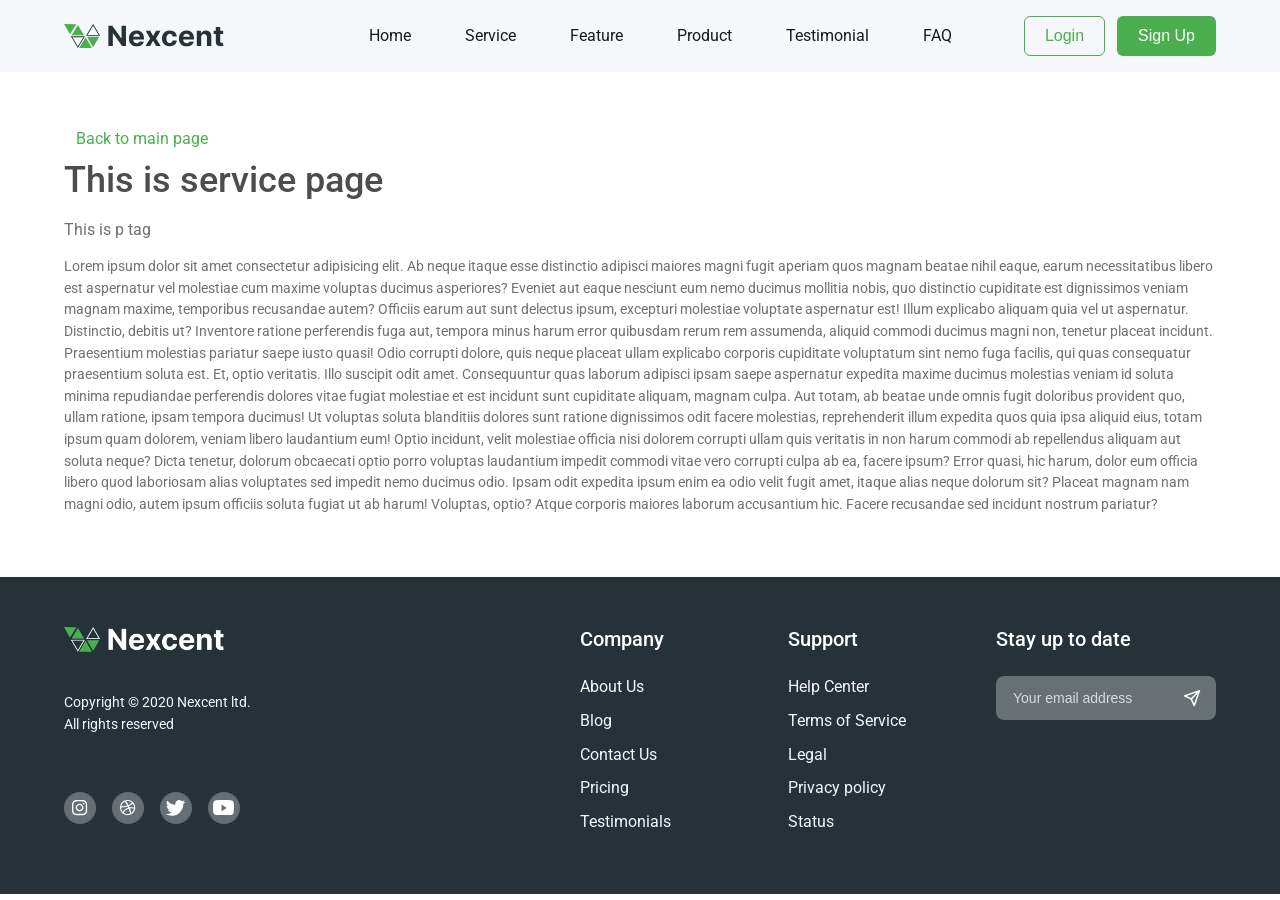
==== service/index.html @ bb233110 "service page, error page and corrections" ====
<!doctype html>
<html lang="en">
  <head>
    <meta charset="UTF-8" />
    <meta name="viewport" content="width=device-width, initial-scale=1.0" />

    <meta name="mobile-web-app-capable" content="yes" />
    <meta name="apple-mobile-web-app-status-bar-style" content="default" />
    <meta name="apple-mobile-web-app-title" content="Nexcent" />

    <title>Lessons and insights from 8 years | Nexcent</title>

    <link rel="icon" href="assets/favicon.ico" type="image/x-icon" />
    <!-- Styles -->
    <link rel="stylesheet" href="../css/typography.css" />

    <link rel="stylesheet" href="../css/styles.css" />

    <link rel="stylesheet" href="../css/icomoon.css" />
  </head>

  <body>
    <a href="#main-content" class="skip-link">Skip to main content</a>
    <!-- Header Section -->
    <header>
      <div class="container">
        <div class="header-inner">
          <!-- Logo -->
          <a href="/" class="logo">
            <img
              src="../assets/logo.svg"
              alt="Nexcent logo"
              width="160"
              height="25"
              fetchpriority="high"
            />
          </a>

          <!-- Hamburger -->
          <button
            class="hamburger"
            aria-controls="primary-navigation"
            aria-expanded="false"
            aria-label="Toggle menu"
          >
            <span></span>
            <span></span>
            <span></span>
          </button>

          <!-- Navigation -->
          <nav
            id="primary-navigation"
            class="nav-menu"
            aria-label="Main Navigation"
          >
            <!-- Close -->
            <button type="button" class="menu-close" aria-label="Close menu">
              <span></span>
              <span></span>
            </button>

            <ul class="nav-list">
              <li><a href="../">Home</a></li>
              <li><a href="/">Service</a></li>
              <li><a href="/">Feature</a></li>
              <li><a href="/">Product</a></li>
              <li>
                <a href="">Testimonial</a>
              </li>
              <li><a href="">FAQ</a></li>
            </ul>

            <div class="nav-actions">
              <button class="btn-secondary btn-header" data-modal="loginModal">
                Login
              </button>
              <button class="btn-primary btn-header" data-modal="signupModal">
                Sign Up
              </button>
            </div>
          </nav>
        </div>
      </div>
    </header>
    <div class="menu-overlay"></div>

    <!-- Main Section -->
    <main id="main-content">
      <section>
        <div class="container">
          <a href="../">Back to main page</a>
          <div>
            <h2>This is service page</h2>
          </div>
          <div>
            <p class="sub-text">This is p tag</p>
            <p class="sub-section">
              Lorem ipsum dolor sit amet consectetur adipisicing elit. Ab neque
              itaque esse distinctio adipisci maiores magni fugit aperiam quos
              magnam beatae nihil eaque, earum necessitatibus libero est
              aspernatur vel molestiae cum maxime voluptas ducimus asperiores?
              Eveniet aut eaque nesciunt eum nemo ducimus mollitia nobis, quo
              distinctio cupiditate est dignissimos veniam magnam maxime,
              temporibus recusandae autem? Officiis earum aut sunt delectus
              ipsum, excepturi molestiae voluptate aspernatur est! Illum
              explicabo aliquam quia vel ut aspernatur. Distinctio, debitis ut?
              Inventore ratione perferendis fuga aut, tempora minus harum error
              quibusdam rerum rem assumenda, aliquid commodi ducimus magni non,
              tenetur placeat incidunt. Praesentium molestias pariatur saepe
              iusto quasi! Odio corrupti dolore, quis neque placeat ullam
              explicabo corporis cupiditate voluptatum sint nemo fuga facilis,
              qui quas consequatur praesentium soluta est. Et, optio veritatis.
              Illo suscipit odit amet. Consequuntur quas laborum adipisci ipsam
              saepe aspernatur expedita maxime ducimus molestias veniam id
              soluta minima repudiandae perferendis dolores vitae fugiat
              molestiae et est incidunt sunt cupiditate aliquam, magnam culpa.
              Aut totam, ab beatae unde omnis fugit doloribus provident quo,
              ullam ratione, ipsam tempora ducimus! Ut voluptas soluta
              blanditiis dolores sunt ratione dignissimos odit facere molestias,
              reprehenderit illum expedita quos quia ipsa aliquid eius, totam
              ipsum quam dolorem, veniam libero laudantium eum! Optio incidunt,
              velit molestiae officia nisi dolorem corrupti ullam quis veritatis
              in non harum commodi ab repellendus aliquam aut soluta neque?
              Dicta tenetur, dolorum obcaecati optio porro voluptas laudantium
              impedit commodi vitae vero corrupti culpa ab ea, facere ipsum?
              Error quasi, hic harum, dolor eum officia libero quod laboriosam
              alias voluptates sed impedit nemo ducimus odio. Ipsam odit
              expedita ipsum enim ea odio velit fugit amet, itaque alias neque
              dolorum sit? Placeat magnam nam magni odio, autem ipsum officiis
              soluta fugiat ut ab harum! Voluptas, optio? Atque corporis maiores
              laborum accusantium hic. Facere recusandae sed incidunt nostrum
              pariatur?
            </p>
          </div>
        </div>
      </section>
    </main>

    <footer>
      <div class="container">
        <div class="footer-content">
          <!-- Logo -->
          <div class="copyright-social-media">
            <a href="/" class="logo">
              <img
                src="../assets/logo-white.png"
                alt="Nexcent logo"
                width="160"
                height="25"
                loading="lazy"
              />
            </a>
            <div class="copyright">
              <p class="sub-section footer-section">
                Copyright © 2020 Nexcent ltd.
              </p>
              <p class="sub-section footer-section">All rights reserved</p>
            </div>

            <ul class="social-media-icons">
              <li>
                <a
                  href="#"
                  aria-label="Visit our Instagram page"
                  target="_blank"
                >
                  <span class="icon-instagram" aria-hidden="true"></span
                ></a>
              </li>
              <li>
                <a
                  href="#"
                  aria-label="Visit our Dribble channel"
                  target="_blank"
                >
                  <span class="icon-dribble" aria-hidden="true"></span
                ></a>
              </li>
              <li>
                <a href="#" aria-label="Visit our Twitter page" target="_blank">
                  <span class="icon-twitter" aria-hidden="true"></span
                ></a>
              </li>
              <li>
                <a
                  href="#"
                  aria-label="Visit our YouTube channel"
                  target="_blank"
                >
                  <span class="icon-youtube" aria-hidden="true"></span
                ></a>
              </li>
            </ul>
          </div>

          <!-- Company -->
          <div class="company-support-list">
            <h4>Company</h4>
            <ul>
              <li><a href="#">About Us</a></li>
              <li><a href="#">Blog</a></li>
              <li><a href="#">Contact Us</a></li>
              <li><a href="#">Pricing</a></li>
              <li><a href="#">Testimonials</a></li>
            </ul>
          </div>

          <!-- Support -->
          <div class="company-support-list">
            <h4>Support</h4>
            <ul>
              <li><a href="#">Help Center</a></li>
              <li><a href="#">Terms of Service</a></li>
              <li><a href="#">Legal</a></li>
              <li><a href="#">Privacy policy</a></li>
              <li><a href="#">Status</a></li>
            </ul>
          </div>

          <!-- Stay Updated -->
          <div class="stay-updated">
            <h4>Stay up to date</h4>

            <form class="email-form" novalidate>
              <label for="email" class="visually-hidden"> Email address </label>

              <div class="input-email-field">
                <input
                  type="email"
                  id="email"
                  name="email"
                  placeholder="Your email address"
                  autocomplete="email"
                  maxlength="70"
                />

                <button
                  type="submit"
                  class="btn-send"
                  aria-label="Subscribe to newsletter"
                >
                  <span class="icon-send" aria-hidden="true"></span>
                </button>
              </div>
              <small class="emailError"></small>
            </form>
          </div>
        </div>
      </div>
    </footer>

    <!-- Modal Overlay -->
    <div class="modal-overlay" id="modalOverlay"></div>
    <!-- Login Modal -->
    <div
      class="modal"
      id="loginModal"
      role="dialog"
      aria-modal="true"
      tabindex="-1"
    >
      <div class="modal-content">
        <button class="modal-close" data-close>&times;</button>
        <h3>Login</h3>

        <form class="modal-form" novalidate>
          <div class="form-group">
            <label for="loginEmail">Email</label>
            <input
              type="email"
              id="loginEmail"
              name="loginEmail"
              placeholder="Email address"
              maxlength="70"
              required
            />
            <small class="emailError"></small>
          </div>

          <div class="form-group">
            <label for="loginPassword">Password</label>
            <input
              type="password"
              id="loginPassword"
              name="loginPassword"
              placeholder="Password"
              minlength="6"
              maxlength="64"
              required
            />
          </div>

          <button type="submit" class="btn-primary">Login</button>
          <div class="modal-auth-switch">
            New to nexcent?
            <a href="#" data-modal="signupModal">Signup</a> here.
          </div>
        </form>
      </div>
    </div>

    <!-- Signup Modal -->
    <div
      class="modal"
      id="signupModal"
      aria-hidden="true"
      role="dialog"
      tabindex="-1"
    >
      <div class="modal-content">
        <button class="modal-close" data-close>&times;</button>
        <h3>Create Account</h3>

        <form class="modal-form" novalidate>
          <div class="form-group">
            <label for="signupName">Full Name</label>
            <input
              type="text"
              id="signupName"
              name="signupName"
              placeholder="Full Name"
              minlength="3"
              maxlength="64"
              required
            />
            <small class="emailError"></small>
          </div>

          <div class="form-group">
            <label for="signupEmail">Email</label>
            <input
              type="email"
              id="signupEmail"
              name="signupEmail"
              placeholder="Email address"
              maxlength="70"
              required
            />
            <small class="emailError"></small>
          </div>

          <div class="form-group">
            <label for="signupPassword">Password</label>
            <input
              type="password"
              id="signupPassword"
              name="signupPassword"
              placeholder="Password"
              minlength="6"
              maxlength="64"
              required
            />
          </div>

          <button type="submit" class="btn-primary">Sign Up</button>
          <div class="modal-auth-switch">
            Already have an account?
            <a href="#" data-modal="loginModal">Login</a> here.
          </div>
        </form>
      </div>
    </div>

    <script src="../js/script.js" defer></script>
  </body>
</html>
---- css/typography.css ----
/* Regular */
@font-face {
  font-family: "Roboto";
  src: url("../fonts/Roboto-Regular.woff2") format("woff2");
  font-weight: 400;
  font-display: swap;
}

/* Medium */
@font-face {
  font-family: "Roboto";
  src: url("../fonts/Roboto-Medium.woff2") format("woff2");
  font-weight: 500;
  font-display: swap;
}
/* Semi-Bold */
@font-face {
  font-family: "Roboto";
  src: url("../fonts/Roboto-SemiBold.woff2") format("woff2");
  font-weight: 600;
  font-display: swap;
}

:root {
  --font-primary: "Roboto", sans-serif;

  --primary-color: #4caf4f;
  --primary-dark: #438443;

  --neutral-color: #f5f7fa;
  --neutral-black: #263238;
  --neutral-gray: #89939e;

  --navigation-text: #18191f;
  --heading-text: #4d4d4d;
  --body-text: #717171;
  --text-gray: #d9dbe1;

  --default-color: #ffff;
  --default-error: #ff7d7a;
  --default-success: #4caf50;
  --default-color-transparent: rgb(255 255 255/0.3);

  /* Font sizes */
  --fs-h1: 4rem;
  --fs-h2: 2.25rem;
  --fs-h3: 1.75rem;
  --fs-h4: 1.25rem;

  --fs-h1-mobile: 2.4rem;
  --fs-h2-mobile: 1.75rem;
  --fs-h3-mobile: 1.375rem;
  --fs-h4-mobile: 1.125rem;

  --fs-body: 1rem;
  --fs-body-sm: 0.875rem;
}
---- css/styles.css ----
@import url("./utils/animation.css");

*,
*::before,
*::after {
  box-sizing: border-box;
}

body {
  font-family: var(--font-primary);
  font-size: var(--fs-body);
  color: var(--body-text);
  margin: 0;
  font-weight: 400;
  line-height: 1.35rem;
}

.skip-link {
  position: absolute;
  top: -40px;
  left: 0;
  background: #4caf4f;
  color: white;
  padding: 8px 16px;
  text-decoration: none;
  z-index: 200;
  transition: all 0.3s ease;
}

.skip-link:focus {
  top: 0;
}

button:focus-visible,
a:focus-visible {
  outline: 2px solid var(--primary-color);
  outline-offset: 2px;
  box-shadow: 0 0 0 4px rgba(76, 175, 79, 0.2);
}

h1,
h2,
h3,
h4 {
  line-height: 1.25;
  color: var(--heading-text);
  margin: 0;
  font-weight: 500;
}

/* Typography */
h1 {
  font-size: var(--fs-h1);
}
h2 {
  font-size: var(--fs-h2);
}
h3 {
  font-size: var(--fs-h3);
}
h4 {
  font-size: var(--fs-h4);
}

@media screen and (max-width: 767px) {
  h1 {
    font-size: var(--fs-h1-mobile);
  }
  h2 {
    font-size: var(--fs-h2-mobile);
  }
  h3 {
    font-size: var(--fs-h3-mobile);
  }
  h4 {
    font-size: var(--fs-h4-mobile);
  }
}

small {
  color: var(--default-error);
  font-size: 0.75rem;
}

section {
  padding: 48px 0;
  margin: 0;
}

.sub-text {
  font-size: var(--fs-body);
  color: var(--body-text);
}
.sub-section {
  font-size: var(--fs-body-sm);
  color: var(--body-text);
}

/* Container */
.container {
  width: min(1200px, 90%);
  margin: 0 auto;
}

.flex-gap {
  display: flex;
  gap: 50px;
}

.grid-gap {
  display: grid;
  gap: 60px;
}

a {
  color: var(--primary-color);
  text-decoration: none;
  display: inline-block;
  padding: 8px 12px;
}

a:hover {
  text-decoration: underline;
  color: var(--primary-dark);
}

/* Active */
a:active {
  color: var(--primary-dark);
  transform: translateY(1px);
}

li {
  list-style: none;
}

img {
  display: block;
  width: 100%;
  height: auto;
}

picture {
  display: block;
}

/* Buttons */
button {
  padding: 14px 32px;
  border-radius: 4px;
  border: 1px solid transparent;
  cursor: pointer;
  font-size: var(--fs-body);
}

.btn-primary {
  background: var(--primary-color);
  color: var(--default-color);
}

.btn-primary:hover {
  background: var(--primary-dark);
}

.btn-secondary {
  background: transparent;
  color: var(--primary-color);
  border: 1px solid var(--primary-color);
}

.btn-secondary:hover {
  background: var(--primary-dark);
  color: white;
  border: 1px solid transparent;
}

.logo {
  width: 160px;
  margin-right: auto;
  padding: 0;
}

/* Header */
header {
  background: var(--neutral-color);
  position: sticky;
  top: 0;
  z-index: 100;
}

.header-inner {
  display: flex;
  justify-content: space-between;
  align-items: center;
  padding: 16px 0;
  gap: 20px;
}

/* Hamburger (Mobile First) */
.hamburger {
  display: flex;
  flex-direction: column;
  gap: 5px;
  background: none;
  border: none;
  cursor: pointer;
  padding: 8px;
}

.hamburger span {
  width: 24px;
  height: 2px;
  background: var(--heading-text);
}

/* Mobile Navigation */
.nav-menu {
  position: fixed;
  inset: 0 0 0 auto;
  width: 280px;
  height: 100vh;
  background: #fff;
  padding: 80px 24px;
  transform: translateX(100%);
  transition: all 0.3s ease;
  z-index: 200;
}

.nav-menu.active {
  transform: translateX(0);
}

/* Navigation List */
.nav-list {
  display: flex;
  flex-direction: column;
  gap: 30px;
  margin: 0 0 32px;
  padding: 0;
  overflow-x: auto;
  white-space: nowrap;
}

.nav-list a {
  color: var(--navigation-text);
  font-size: 1rem;
  transition: all 0.3s ease;
}

.nav-list a:hover {
  color: var(--primary-color);
}

/* Buttons */
.nav-actions {
  display: flex;
  flex-direction: row;
  gap: 12px;
}

.btn-header {
  border-radius: 6px;
  padding: 10px 20px;
}

.btn-demo,
.btn-register,
.btn-learn-more {
  margin-top: 32px;
}

/* Close Button */
.menu-close {
  position: absolute;
  top: 20px;
  right: 20px;
  background: none;
  cursor: pointer;
  color: var(--neutral-black);
}

.menu-close span {
  position: absolute;
  top: 50%;
  left: 50%;
  width: 22px;
  height: 2px;
  background: var(--heading-text);
}

.menu-close span:first-child {
  transform: translate(-50%, -50%) rotate(45deg);
}

.menu-close span:last-child {
  transform: translate(-50%, -50%) rotate(-45deg);
}

/* Hero section*/
.hero-section {
  background: var(--neutral-color);
}
.hero-content {
  display: flex;
  flex-direction: column-reverse;
  align-items: center;
}

.hero-text span {
  color: var(--primary-color);
}

/* client section*/
.our-client-content {
  display: flex;
  flex-direction: column;
  align-items: center;
  text-align: center;
}

.client-logos img {
  max-width: 48px;
  height: auto;
}

.client-slider {
  overflow: hidden;
  position: relative;
  width: 100%;
}

.client-logos {
  display: flex;
  margin: 0;
  padding: 0;
  animation: marqueeScroll 15s linear infinite;
  width: fit-content;
}

.client-logos li {
  list-style: none;
  flex-shrink: 0;
  display: flex;
  align-items: center;
  justify-content: center;
  min-width: 80px;
  height: 80px;
}

/* Client Slider Styles */
.client-track {
  overflow: hidden;
  position: relative;
}

/* feature Card Styling */
.feature-cards-section {
  padding-top: 0;
}

.feature-cards {
  display: flex;
  width: 100%;
  align-items: stretch;
}

.feature-card {
  padding: 24px;
  text-align: center;
  border-radius: 8px;
  background: var(--default-color);
  box-shadow: 0 2px 8px rgba(0, 0, 0, 0.07);
  display: flex;
  flex-direction: column;
  max-width: 299px;
  flex: 0 0 299px;

  gap: 16px;
}

.feature-card p {
  flex-grow: 1;
}
/* Icons - feature cards*/
.feature-card span {
  font-size: 56px;
  display: block;
}

/* Descriptive content */
.description-content {
  display: flex;
  flex-direction: column;
}

.description-text-content {
  max-width: 600px;
}

.descriptive-content {
  padding-top: 0;
}

/* Statistics section */
.statistics-section {
  background: var(--neutral-color);
  padding: 60px 0;
}

.statistics-content-wrapper {
  display: flex;
  flex-direction: column;
  gap: 32px;
}

.statistics-text-content h2 span {
  color: var(--primary-color);
  display: block;
}
.statistics-content {
  display: grid;
  grid-template-columns: repeat(2, 1fr);
  gap: 40px;
}

.stat-item {
  display: flex;
  align-items: flex-start;
}

.stat-number {
  display: flex;
  flex-direction: column;
  margin-left: 10px;
  align-items: flex-start;
}

.stat-number h3 {
  font-variant-numeric: tabular-nums;
  font-feature-settings: "tnum";
  min-width: 8ch;
  display: inline-block;
}

.stat-item span {
  font-size: 38px;
  padding: 10px;
}

.stat-number h3,
.stat-number p {
  margin: 0;
  line-height: 1.2;
}

/* Customer review section */
.customer-review-section {
  background-color: var(--neutral-color);
}

.customer-review {
  display: flex;
  flex-direction: column;
  align-items: center;
}

.review-image {
  max-width: 326px;
  flex-shrink: 0;
}

.customer-review-text {
  max-width: 742px;
  width: 100%;
}

.customer-review-text .sub-text {
  margin-top: 0;
}

.reviewer-details h4 {
  margin: 0;
  color: var(--primary-color);
}

.reviewer-details .sub-text {
  color: var(--neutral-gray);
  margin-top: 0;
}

/* Meet customers */
.meet-customers {
  display: flex;
  flex-direction: column;
  align-items: flex-start;
  gap: 16px;
}

.meet-customer-logos {
  display: flex;
  flex-wrap: wrap;
  padding: 0;
  margin: 0;
  gap: 20px;
}

.meet-customers-link {
  padding: 0;
}

/* Marketing section  */
.custom-link {
  display: flex;
  align-items: center;
  margin-top: auto;
  color: var(--primary-color);
}

.marketing-section-content {
  text-align: center;
  max-width: 628px;
  margin: 0 auto;
}

.marketing-content-cards {
  display: flex;
  overflow-x: auto;
  scroll-snap-type: x mandatory;
  padding-bottom: 10px;
}

.marketing-card {
  display: flex;
  flex-direction: column;
  height: 100%;
  max-width: 400px;
  will-change: transform;
}

.marketing-card img {
  border-radius: 8px;
}

.marketing-card-text {
  background: var(--neutral-color);
  padding: 16px;
  border-radius: 8px;
  position: relative;
  margin: -60px auto 0;
  width: 85%;
  box-shadow: 0 4px 12px #abbed166;
  text-align: center;
  display: flex;
  flex-direction: column;
  justify-content: space-between;
  gap: 16px;
  align-items: center;
  min-height: 140px;
}

.marketing-card a {
  display: flex;
  flex-direction: column;
  height: 100%;
  text-decoration: none;
  display: inline-flex;
  align-items: center;
  gap: 8px;
}

.marketing-card:focus-within {
  outline: 2px solid var(--primary-color);
  outline-offset: 4px;
  border-radius: 8px;
  transform: translateY(-6px);
  transition: 0.3s ease;
}

/* demo section */
.demo-section {
  background-color: var(--neutral-color);
}

.demo-section-content {
  margin: 0 auto;
  max-width: 887px;
  text-align: center;
}

.demo-section-content h2 {
  color: var(--neutral-black);
}

/* Footer */
footer {
  background-color: var(--neutral-black);
}

.footer-section {
  color: var(--neutral-color);
  margin: 0;
}

.footer-content h4 {
  color: var(--default-color);
  margin-bottom: 24px;
}

.footer-content {
  display: grid;
  gap: 2rem;
  align-items: start;
  padding: 30px 0;
  grid-template-columns: 1fr 1fr;
  grid-template-areas:
    "b c"
    "a d";
}

.copyright-social-media {
  display: grid;
  gap: 40px;
}

.social-media-icons {
  display: flex;
  text-align: center;
  align-items: center;
  gap: 1rem;
  padding: 0;
}

.social-media-icons a {
  display: flex;
  justify-content: center;
  align-items: center;
  width: 32px;
  height: 32px;
  background: var(--default-color-transparent);
  border-radius: 100%;
  text-decoration: none;
}
.social-media-icons a:hover {
  background: var(--primary-color);
}

.social-media-icons a:focus-visible {
  outline: 2px solid var(--primary-color);
  outline-offset: 3px;
}

.company-support-list ul {
  margin: 0;
  padding: 0;
}

.company-support-list ul li a {
  color: var(--neutral-color);
  transition: all 0.3s ease;
  padding: 0;
}

.input-email-field {
  display: flex;
  align-items: center;
  background: var(--default-color-transparent);
  border-radius: 8px;
  max-width: 255px;
  border: 1px solid transparent;
}

.input-email-field input {
  border: none;
  background: transparent;
  color: var(--default-color);
  width: 100%;
  font-size: 14px;
  outline: none;
  padding: 8px 16px;
}

.input-email-field input::placeholder {
  color: var(--text-gray);
}

.input-email-field.input-error {
  border: 1px solid var(--default-error);
}

.input-email-field.input-success {
  border: 1px solid var(--default-success);
}

.btn-send {
  background: transparent;
  border: none;
  cursor: pointer;
  color: var(--default-color);
  display: flex;
  align-items: center;
  justify-content: center;
  padding: 12px 14px;
}

.btn-send .icon-send {
  font-size: 18px;
}

.copyright-social-media {
  grid-area: a;
}

.company {
  grid-area: b;
}

.support {
  grid-area: c;
}

.stay-updated {
  grid-area: d;
}

.company-support-list ul li {
  margin-bottom: 12px;
}

.visually-hidden {
  position: absolute;
  width: 1px;
  height: 1px;
  padding: 0;
  margin: -1px;
  overflow: hidden;
  clip: rect(0, 0, 0, 0);
  border: 0;
}

/* images aspect ratio */
.hero-illustration {
  aspect-ratio: 391 / 407;
}

.pixelgrade-illustration {
  aspect-ratio: 442 / 329;
}

.footer-designer-illustration {
  aspect-ratio: 442 / 433;
}

/* Min-width -  767px */
@media (min-width: 767px) {
  .hero-content {
    flex-direction: row;
    align-items: center;
    max-width: 100%;
    padding: 40px 0;
  }

  .hero-text {
    max-width: 60%;
  }

  .our-client-content h2 {
    max-width: 542px;
  }

  .client-logos {
    gap: 3rem;
  }

  .feature-cards {
    display: grid;
    grid-template-columns: repeat(auto-fit, minmax(260px, 280px));
    justify-content: center;
  }

  .feature-card {
    max-width: 280px;
    width: 100%;
  }

  .description-content {
    flex-direction: row;
    align-items: center;
  }

  .description-text-content {
    flex: 1;
    padding: 0;
  }

  .customer-review {
    flex-direction: row;
    align-items: center;
  }

  .readmore-text {
    font-size: var(--fs-h4);
  }

  .marketing-card-text {
    margin-top: -70px;
    min-height: 160px;
  }
  .marketing-content-cards {
    display: grid;
    grid-template-columns: repeat(2, 1fr);
    overflow: visible;
  }

  .marketing-card {
    flex: unset;
  }

  .demo-section-content h2 {
    font-size: 64px;
  }

  .footer-content {
    grid-template-columns: 2.75fr 1fr 1fr 1.25fr;
    grid-template-areas: "a b c d";
    padding: 50px 0;
  }

  /* Modals  */
  .modal-content {
    padding: 40px;
  }
}

/* Min-width - 1023px */
@media (min-width: 1023px) {
  .hamburger {
    display: none;
  }

  .menu-close {
    display: none;
  }

  .custom-link {
    font-size: var(--fs-h4);
  }

  /* Header */
  .nav-menu {
    position: static;
    transform: none;
    width: auto;
    height: auto;
    padding: 0;
    background: transparent;
    display: flex;
    align-items: center;
    justify-content: space-between;
  }

  .nav-list {
    flex-direction: row;
    margin: 0;
  }

  .nav-actions {
    margin-left: 60px;
  }

  .header-buttons {
    display: flex;
    gap: 16px;
  }

  .btn-mobile {
    display: none;
  }

  .statistics-content-wrapper {
    flex-direction: row;
    align-items: center;
    justify-content: space-between;
  }

  .statistics-text-content {
    max-width: 540px;
  }

  .customer-review-text {
    max-width: 748px;
  }

  .meet-customers {
    flex-direction: row;
    align-items: center;
    flex-wrap: wrap;
    gap: 24px;
  }

  .meet-customer-logos {
    gap: 41px;
  }

  .marketing-content-cards {
    grid-template-columns: repeat(3, 1fr);
    align-items: stretch;
  }

  .marketing-card:hover span {
    text-decoration: underline;
  }

  .marketing-card a {
    padding: 0;
  }

  .marketing-card {
    overflow: hidden;
  }

  .marketing-card img {
    transition: transform 0.5s ease;
  }

  .marketing-card:hover img {
    transform: scale(1.1);
  }

  /* Modals */
  .modal {
    max-width: 480px;
  }
}

/* Small mobile screens */
@media (max-width: 420px) {
  .statistics-content {
    grid-template-columns: 1fr;
    gap: 24px;
  }

  .grid-gap {
    gap: 10px;
  }
}

@media (max-width: 1155px) {
  .nav-list {
    gap: 0;
  }
}

/* Modals */
.modal-overlay {
  position: fixed;
  inset: 0;
  background: rgba(0, 0, 0, 0.5);
  opacity: 0;
  transition: 0.3s ease;
  z-index: 900;
  pointer-events: none;
  transition: opacity 0.3s ease;
}

.modal-overlay.active {
  opacity: 1;
  pointer-events: auto;
}

.modal {
  position: fixed;
  top: 50%;
  left: 50%;
  transform: translate(-50%, -40%);
  opacity: 0;
  visibility: hidden;
  z-index: 1000;
  width: 90%;
  max-width: 420px;
  transition: 0.3s ease;
  display: none;
}

.modal.active {
  transform: translate(-50%, -50%);
  opacity: 1;
  visibility: visible;
  display: block;
}

.modal-content {
  background: white;
  padding: 32px;
  border-radius: 8px;
  position: relative;
}

.modal-close {
  position: absolute;
  top: 16px;
  right: 16px;
  border: none;
  background: none;
  font-size: 23px;
  cursor: pointer;
  color: var(--neutral-black);
}

.modal-form {
  display: flex;
  flex-direction: column;
  gap: 20px;
  margin-top: 20px;
}

.modal-form input {
  padding: 12px;
  border-radius: 6px;
  border: 1px solid #ddd;
  width: 100%;
}

.modal-form input.input-error {
  border-color: var(--default-error);
}

.modal-form input.input-success {
  border-color: var(--default-success);
}

.modal-auth-switch {
  font-size: var(--fs-body-sm);
  text-align: center;
}

.modal-auth-switch a {
  font-size: var(--fs-body);
}

/* Form group layout */
.form-group {
  display: flex;
  flex-direction: column;
  font-size: var(--fs-body-sm);
}

/* Required star */
.modal-form label:has(+ input[required])::after {
  content: " *";
  color: var(--default-error);
}

.modal-close:hover {
  background-color: var(--neutral-black);
  color: white;
}

/* 404 page */

.custom-error-page {
  background-color: #f7fff7;
}

.error-page {
  min-height: 45vh;
  display: flex;
  flex-direction: column;
  align-items: center;
  justify-content: center;
  text-align: center;
  gap: 20px;
}

.error-page h1 {
  color: var(--primary-color);
}

.return-home a {
  background-color: var(--primary-color);
  color: white;
  border-radius: 4px;
}

.return-home:hover a {
  text-decoration: none;
  background-color: var(--primary-dark);
}
---- css/icomoon.css ----
@font-face {
  font-family: "icomoon";
  src:
    url("../fonts/icomoon/icomoon.woff2") format("woff2"),
    url("../fonts/icomoon/icomoon.ttf") format("truetype"),
    url("../fonts/icomoon/icomoon.woff") format("woff");
  font-weight: normal;
  font-style: normal;
  font-display: block;
}

@font-palette-values --palette0 {
  font-family: "icomoon";
  base-palette: 0;
}

.icon,
[class^="icon-"],
[class*=" icon-"] {
  font-family: "icomoon" !important;
  font-style: normal;
  font-weight: normal;
  font-variant: normal;
  text-transform: none;
  line-height: 1;
  display: inline-block;
  color: inherit;

  /* Better Font Rendering */
  -webkit-font-smoothing: antialiased;
  -moz-osx-font-smoothing: grayscale;
}

.palette0 {
  font-palette: --palette0;
  color: inherit;
}

[class^="icon-"]::before,
[class*=" icon-"]::before {
  color: inherit;
}

.icon-send:before {
  content: "\f00b";
}
.icon-clubs:before {
  content: "\f009";
}
.icon-members:before {
  content: "\f007";
}
.icon-youtube:before {
  content: "\f003";
}
.icon-dribble:before {
  content: "\f004";
}
.icon-instagram:before {
  content: "\f005";
}
.icon-arrow-right:before {
  content: "\f006";
}
.icon-twitter:before {
  content: "\f008";
}
.icon-associations:before {
  content: "\f012";
}
.icon-membership:before {
  content: "\f013";
}
.icon-clubs-groups:before {
  content: "\f000";
}
.icon-payments:before {
  content: "\f001";
}
.icon-booking:before {
  content: "\f002";
}

.icon-arrow-right::before {
  color: #ffffff;
}
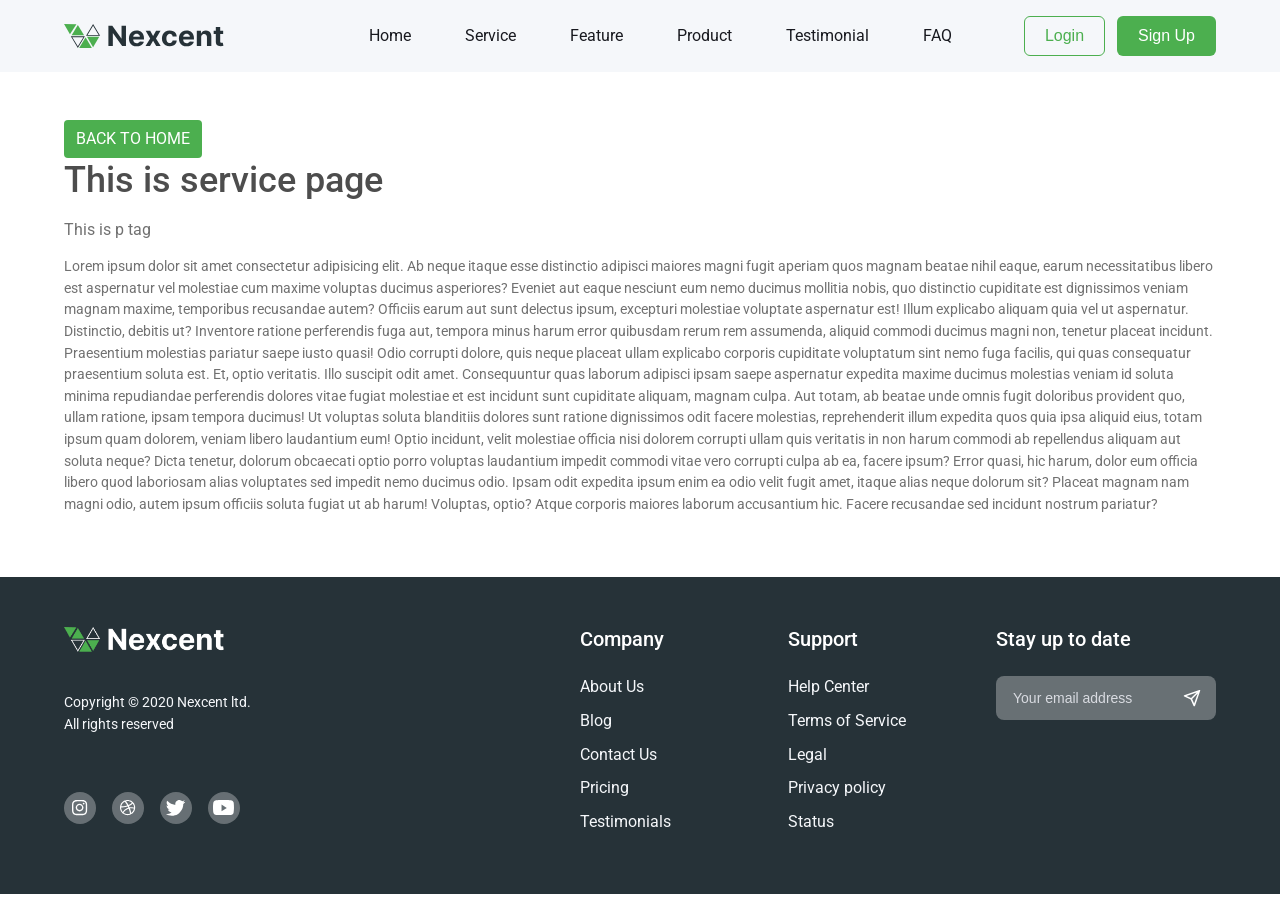
==== commit 9e07d4db: "fixing links" ====
--- a/service/index.html
+++ b/service/index.html
@@ -63,8 +63,8 @@
             <ul class="nav-list">
               <li><a href="../">Home</a></li>
               <li><a href="/">Service</a></li>
-              <li><a href="/">Feature</a></li>
-              <li><a href="/">Product</a></li>
+              <li><a href="#">Feature</a></li>
+              <li><a href="#">Product</a></li>
               <li>
                 <a href="">Testimonial</a>
               </li>
@@ -89,7 +89,9 @@
     <main id="main-content">
       <section>
         <div class="container">
-          <a href="../">Back to main page</a>
+          <div class="return-home">
+            <a href="/">BACK TO HOME</a>
+          </div>
           <div>
             <h2>This is service page</h2>
           </div>
--- a/css/styles.css
+++ b/css/styles.css
@@ -31,13 +31,6 @@
   top: 0;
 }
 
-button:focus-visible,
-a:focus-visible {
-  outline: 2px solid var(--primary-color);
-  outline-offset: 2px;
-  box-shadow: 0 0 0 4px rgba(76, 175, 79, 0.2);
-}
-
 h1,
 h2,
 h3,
@@ -119,16 +112,15 @@
   padding: 8px 12px;
 }
 
-a:hover {
+/* a:hover {
   text-decoration: underline;
   color: var(--primary-dark);
 }
 
-/* Active */
 a:active {
   color: var(--primary-dark);
   transform: translateY(1px);
-}
+} */
 
 li {
   list-style: none;
@@ -172,6 +164,13 @@
   background: var(--primary-dark);
   color: white;
   border: 1px solid transparent;
+}
+
+button:focus-visible,
+a:focus-visible {
+  outline: 2px solid var(--primary-color);
+  outline-offset: 2px;
+  box-shadow: 0 0 0 4px rgba(76, 175, 79, 0.2);
 }
 
 .logo {
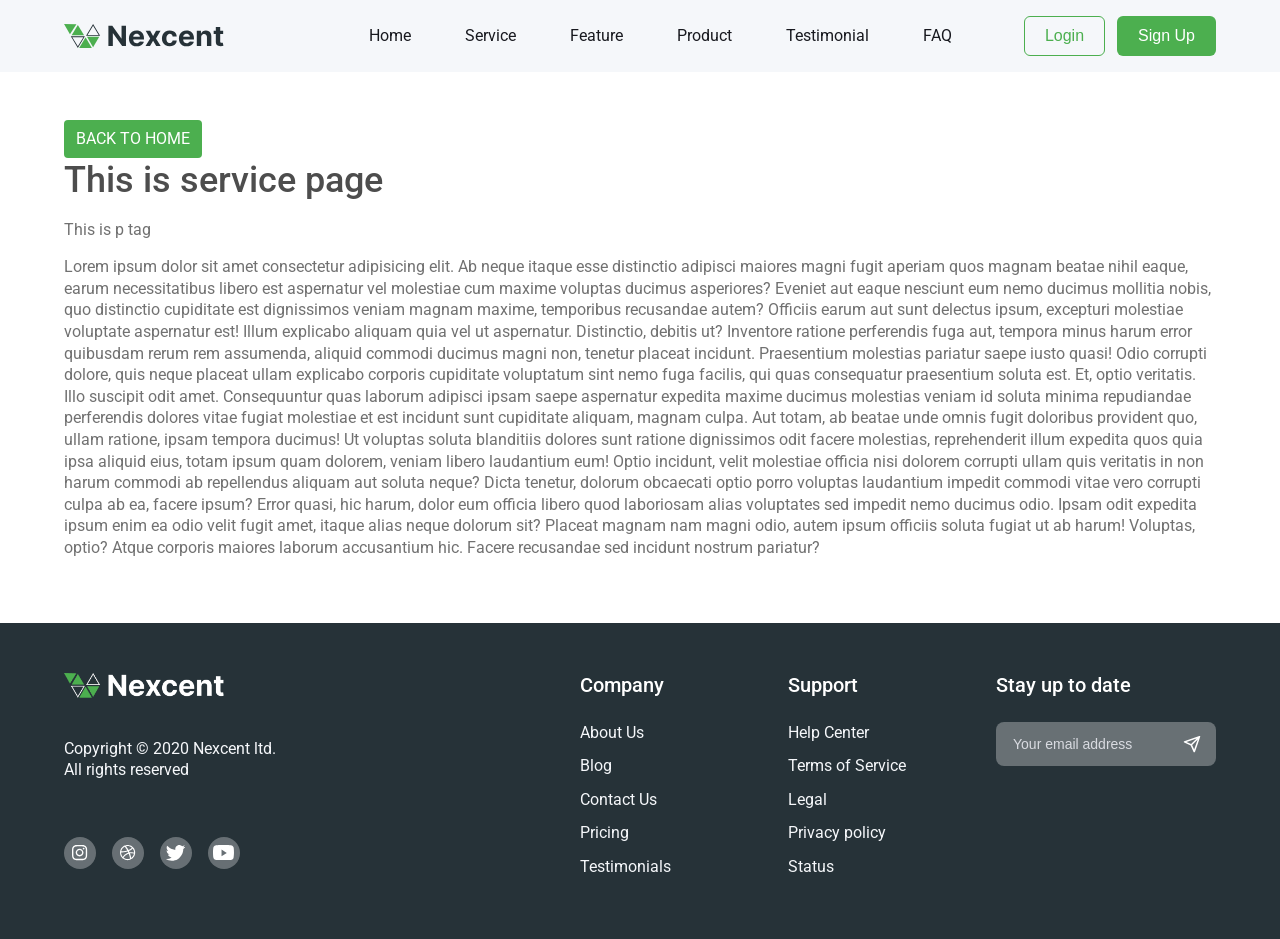
==== commit fc696774: "font-size changes to body and accessibility fix" ====
--- a/service/index.html
+++ b/service/index.html
@@ -96,8 +96,8 @@
             <h2>This is service page</h2>
           </div>
           <div>
-            <p class="sub-text">This is p tag</p>
-            <p class="sub-section">
+            <p>This is p tag</p>
+            <p>
               Lorem ipsum dolor sit amet consectetur adipisicing elit. Ab neque
               itaque esse distinctio adipisci maiores magni fugit aperiam quos
               magnam beatae nihil eaque, earum necessitatibus libero est
--- a/css/typography.css
+++ b/css/typography.css
@@ -53,5 +53,4 @@
   --fs-h4-mobile: 1.125rem;
 
   --fs-body: 1rem;
-  --fs-body-sm: 0.875rem;
 }
--- a/css/styles.css
+++ b/css/styles.css
@@ -20,7 +20,7 @@
   top: -40px;
   left: 0;
   background: #4caf4f;
-  color: white;
+  color: var(--default-color);
   padding: 8px 16px;
   text-decoration: none;
   z-index: 200;
@@ -80,12 +80,8 @@
   margin: 0;
 }
 
-.sub-text {
+p {
   font-size: var(--fs-body);
-  color: var(--body-text);
-}
-.sub-section {
-  font-size: var(--fs-body-sm);
   color: var(--body-text);
 }
 
@@ -111,16 +107,6 @@
   display: inline-block;
   padding: 8px 12px;
 }
-
-/* a:hover {
-  text-decoration: underline;
-  color: var(--primary-dark);
-}
-
-a:active {
-  color: var(--primary-dark);
-  transform: translateY(1px);
-} */
 
 li {
   list-style: none;
@@ -162,7 +148,7 @@
 
 .btn-secondary:hover {
   background: var(--primary-dark);
-  color: white;
+  color: var(--default-color);
   border: 1px solid transparent;
 }
 
@@ -236,7 +222,6 @@
   gap: 30px;
   margin: 0 0 32px;
   padding: 0;
-  overflow-x: auto;
   white-space: nowrap;
 }
 
@@ -244,10 +229,12 @@
   color: var(--navigation-text);
   font-size: 1rem;
   transition: all 0.3s ease;
+  border-radius: 5px;
 }
 
 .nav-list a:hover {
   color: var(--primary-color);
+  background-color: var(--default-color);
 }
 
 /* Buttons */
@@ -473,7 +460,7 @@
   width: 100%;
 }
 
-.customer-review-text .sub-text {
+.customer-review-text p {
   margin-top: 0;
 }
 
@@ -482,7 +469,7 @@
   color: var(--primary-color);
 }
 
-.reviewer-details .sub-text {
+.reviewer-details p {
   color: var(--neutral-gray);
   margin-top: 0;
 }
@@ -523,7 +510,6 @@
 
 .marketing-content-cards {
   display: flex;
-  overflow-x: auto;
   scroll-snap-type: x mandatory;
   padding-bottom: 10px;
 }
@@ -988,7 +974,7 @@
 }
 
 .modal-content {
-  background: white;
+  background: var(--default-color);
   padding: 32px;
   border-radius: 8px;
   position: relative;
@@ -1028,7 +1014,7 @@
 }
 
 .modal-auth-switch {
-  font-size: var(--fs-body-sm);
+  font-size: var(--fs-body);
   text-align: center;
 }
 
@@ -1040,7 +1026,7 @@
 .form-group {
   display: flex;
   flex-direction: column;
-  font-size: var(--fs-body-sm);
+  font-size: var(--fs-body);
 }
 
 /* Required star */
@@ -1051,7 +1037,7 @@
 
 .modal-close:hover {
   background-color: var(--neutral-black);
-  color: white;
+  color: var(--default-color);
 }
 
 /* 404 page */
@@ -1076,7 +1062,7 @@
 
 .return-home a {
   background-color: var(--primary-color);
-  color: white;
+  color: var(--default-color);
   border-radius: 4px;
 }
 
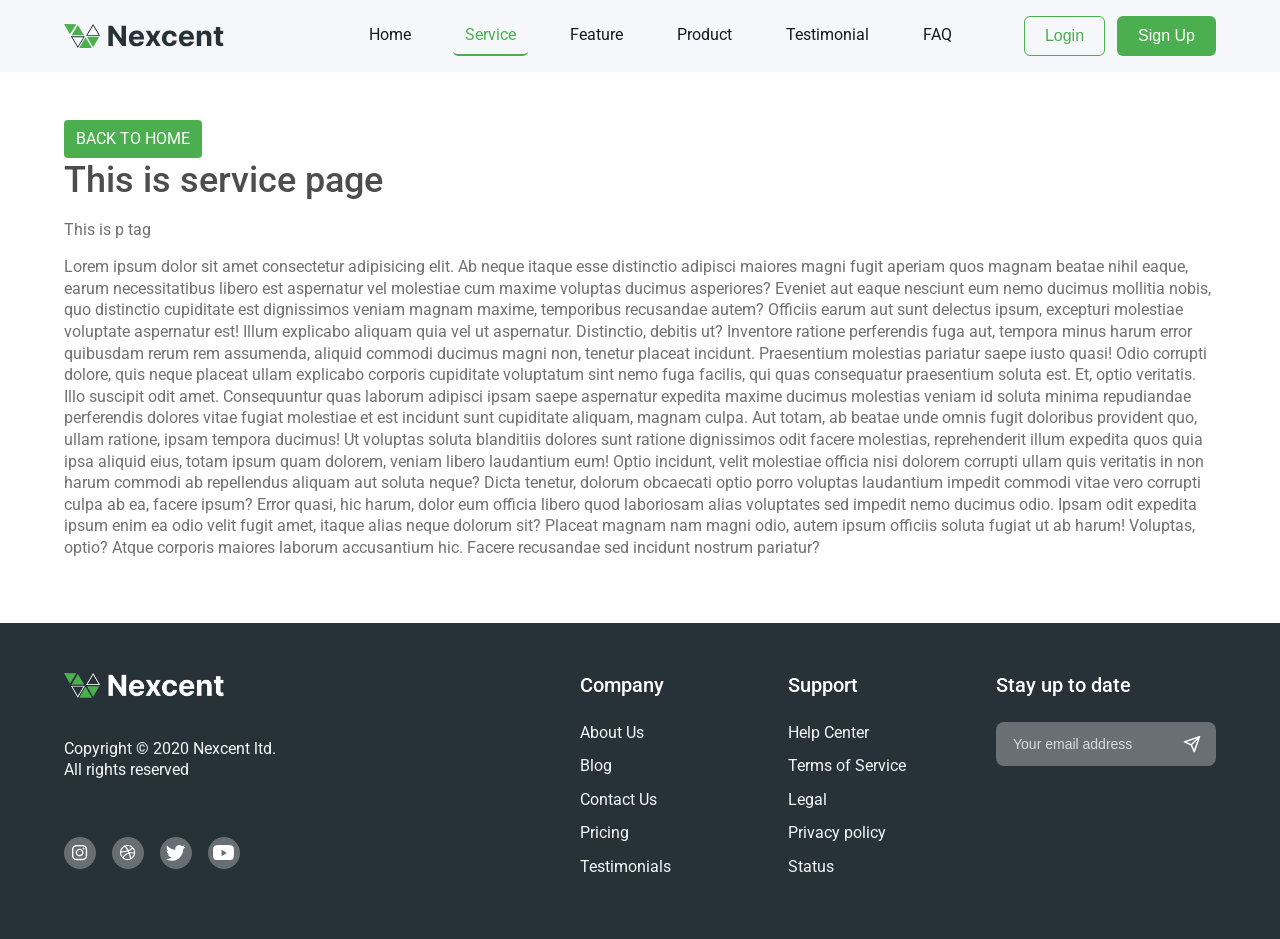
==== commit ebcfcb1e: "active states for navigation bar" ====
--- a/service/index.html
+++ b/service/index.html
@@ -61,14 +61,16 @@
             </button>
 
             <ul class="nav-list">
-              <li><a href="../">Home</a></li>
-              <li><a href="/">Service</a></li>
-              <li><a href="#">Feature</a></li>
-              <li><a href="#">Product</a></li>
-              <li>
-                <a href="">Testimonial</a>
-              </li>
-              <li><a href="">FAQ</a></li>
+              <li><a href="../" class="nav-link">Home</a></li>
+              <li>
+                <a href="/" aria-current="page" class="nav-link">Service</a>
+              </li>
+              <li><a href="/feature" class="nav-link">Feature</a></li>
+              <li><a href="/product" class="nav-link">Product</a></li>
+              <li>
+                <a href="/testimonial" class="nav-link">Testimonial</a>
+              </li>
+              <li><a href="/faq" class="nav-link">FAQ</a></li>
             </ul>
 
             <div class="nav-actions">
--- a/css/styles.css
+++ b/css/styles.css
@@ -215,6 +215,11 @@
   transform: translateX(0);
 }
 
+.nav-link[aria-current="page"] {
+  color: var(--primary-color);
+  border-left: solid 2px var(--primary-color);
+}
+
 /* Navigation List */
 .nav-list {
   display: flex;
@@ -846,6 +851,12 @@
   .nav-list {
     flex-direction: row;
     margin: 0;
+  }
+
+  .nav-link[aria-current="page"] {
+    color: var(--primary-color);
+    border-bottom: 2px solid var(--primary-color);
+    border-left: 0;
   }
 
   .nav-actions {
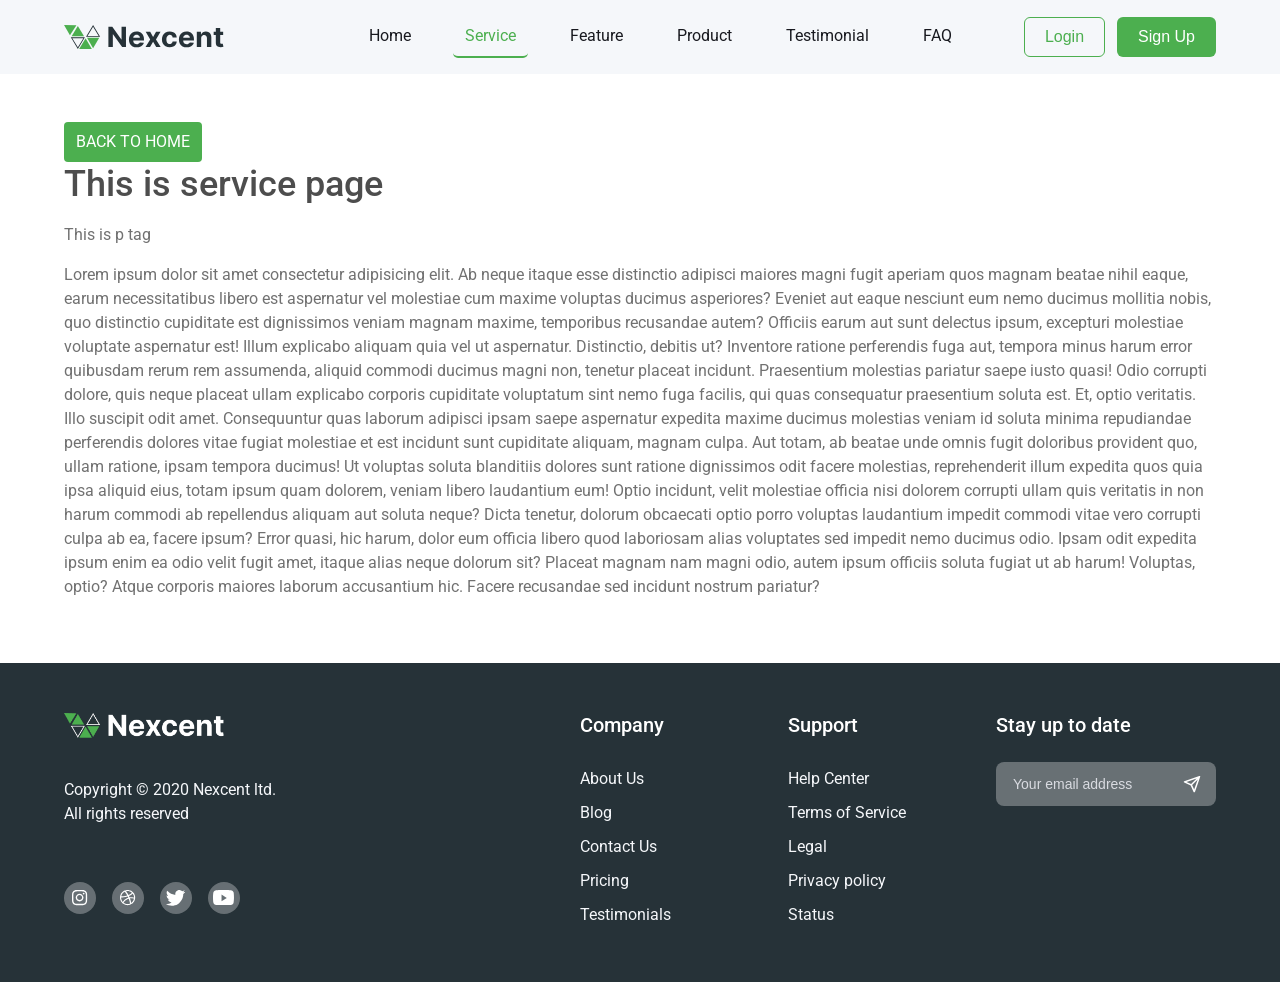
==== commit 31f4c7f6: "minor issues fixed" ====
--- a/service/index.html
+++ b/service/index.html
@@ -10,7 +10,7 @@
 
     <title>Lessons and insights from 8 years | Nexcent</title>
 
-    <link rel="icon" href="assets/favicon.ico" type="image/x-icon" />
+    <link rel="icon" href="../assets/favicon.ico" type="image/x-icon" />
     <!-- Styles -->
     <link rel="stylesheet" href="../css/typography.css" />
 
--- a/css/styles.css
+++ b/css/styles.css
@@ -12,7 +12,7 @@
   color: var(--body-text);
   margin: 0;
   font-weight: 400;
-  line-height: 1.35rem;
+  line-height: 1.5rem;
 }
 
 .skip-link {
@@ -108,6 +108,10 @@
   padding: 8px 12px;
 }
 
+a:hover {
+  text-decoration: underline;
+}
+
 li {
   list-style: none;
 }
@@ -129,6 +133,7 @@
   border: 1px solid transparent;
   cursor: pointer;
   font-size: var(--fs-body);
+  transition: all 0.4s ease;
 }
 
 .btn-primary {
@@ -239,7 +244,8 @@
 
 .nav-list a:hover {
   color: var(--primary-color);
-  background-color: var(--default-color);
+  background-color: rgb(235, 235, 235);
+  text-decoration: none;
 }
 
 /* Buttons */
@@ -647,7 +653,7 @@
 .company-support-list ul li a {
   color: var(--neutral-color);
   transition: all 0.3s ease;
-  padding: 0;
+  padding: 5px 0;
 }
 
 .input-email-field {
@@ -710,10 +716,6 @@
 
 .stay-updated {
   grid-area: d;
-}
-
-.company-support-list ul li {
-  margin-bottom: 12px;
 }
 
 .visually-hidden {
@@ -1031,6 +1033,7 @@
 
 .modal-auth-switch a {
   font-size: var(--fs-body);
+  padding: 0;
 }
 
 /* Form group layout */
@@ -1052,7 +1055,6 @@
 }
 
 /* 404 page */
-
 .custom-error-page {
   background-color: #f7fff7;
 }
